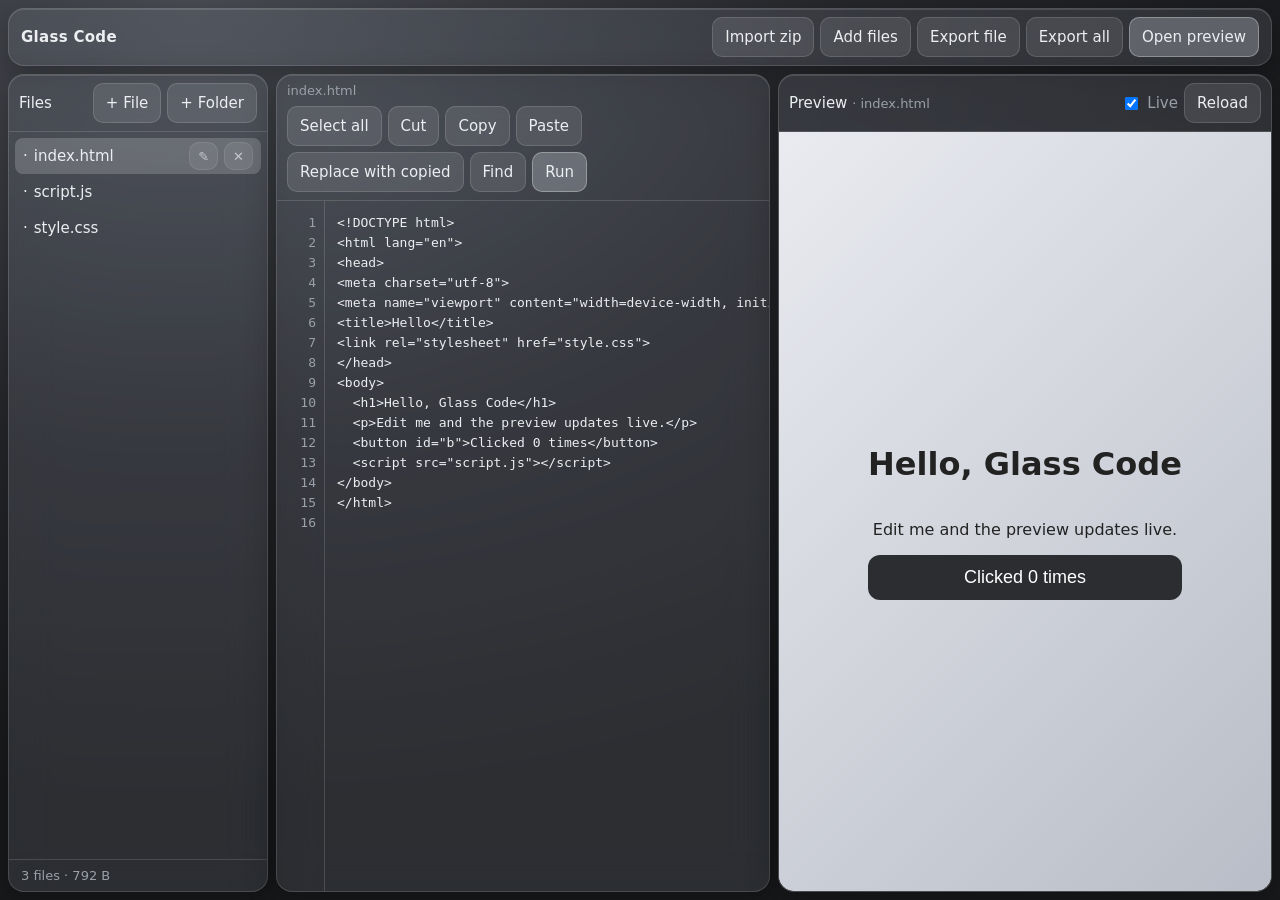
==== index.html @ 8d450a0e "Glass Code: glassmorphic iPad web IDE with zip import/export and live preview Co-authored-by: Perple" ====
<!DOCTYPE html>
<html lang="en">
<head>
<meta charset="utf-8">
<meta name="viewport" content="width=device-width, initial-scale=1, viewport-fit=cover, maximum-scale=1">
<meta name="apple-mobile-web-app-capable" content="yes">
<meta name="mobile-web-app-capable" content="yes">
<meta name="apple-mobile-web-app-status-bar-style" content="black-translucent">
<meta name="theme-color" content="#2b2d31">
<title>Glass Code</title>
<link rel="stylesheet" href="style.css">
</head>
<body>
<div id="app">
  <header class="bar glass">
    <div class="brand">Glass Code</div>
    <div class="tabs" id="tabs">
      <button data-pane="files">Files</button>
      <button data-pane="editor" class="on">Code</button>
      <button data-pane="preview">Preview</button>
    </div>
    <div class="grp">
      <button id="btnImport" title="Import zip">Import zip</button>
      <button id="btnAddFiles">Add files</button>
      <button id="btnExportFile">Export file</button>
      <button id="btnExportAll">Export all</button>
      <button id="btnPopup" class="accent">Open preview</button>
    </div>
  </header>

  <main id="main" data-pane="editor">
    <aside id="files" class="glass pane">
      <div class="phead"><span>Files</span><span class="grp"><button id="btnNewFile">+ File</button><button id="btnNewFolder">+ Folder</button></span></div>
      <div id="tree" role="tree"></div>
      <div id="stats" class="muted"></div>
    </aside>

    <section id="editor" class="glass pane">
      <div class="phead"><span id="curName" class="name">No file</span>
        <span class="grp">
          <button id="btnSelAll">Select all</button>
          <button id="btnCut">Cut</button>
          <button id="btnCopy">Copy</button>
          <button id="btnPaste">Paste</button>
          <button id="btnReplaceClip" title="Replace the whole file with clipboard contents">Replace with copied</button>
          <button id="btnFind">Find</button>
          <button id="btnRun" class="accent">Run</button>
        </span>
      </div>
      <div id="findbar" hidden>
        <input id="findIn" placeholder="Find" autocapitalize="off" autocorrect="off" spellcheck="false">
        <input id="replIn" placeholder="Replace with" autocapitalize="off" autocorrect="off" spellcheck="false">
        <button id="btnReplAll">Replace all</button><button id="btnFindClose">Close</button>
        <span id="findCount" class="muted"></span>
      </div>
      <div id="edwrap">
        <pre id="gutter" aria-hidden="true"></pre>
        <textarea id="code" spellcheck="false" autocapitalize="off" autocorrect="off" autocomplete="off" wrap="off" disabled></textarea>
        <div id="nonText" hidden></div>
      </div>
    </section>

    <section id="preview" class="glass pane">
      <div class="phead"><span>Preview <span id="pvName" class="muted"></span></span>
        <span class="grp"><label class="chk"><input type="checkbox" id="live" checked> Live</label><button id="btnReload">Reload</button></span></div>
      <div id="frames"></div>
    </section>
  </main>
  <div id="progress" class="glass" hidden><div id="pText"></div><div class="pbar"><i id="pFill"></i></div></div>
  <div id="toast" class="glass" hidden></div>
</div>

<div id="menu" class="glass" hidden>
  <button id="mTab">Open in new tab</button>
  <button id="mFull">Open full screen</button>
</div>
<div id="fs" hidden><button id="fsClose" class="glass">Close</button><div id="fsFrame"></div></div>
<input type="file" id="zipIn" accept=".zip,application/zip,application/x-zip-compressed" hidden>
<input type="file" id="fileIn" multiple hidden>

<script src="lib/fflate.min.js"></script>
<script src="app.js"></script>
</body>
</html>
---- style.css ----
:root{--bg:#1d1e21;--glass:rgba(120,124,132,.22);--line:rgba(255,255,255,.14);--tx:#eceef1;--mu:#9aa0a8;--ac:#c9ced6}
*{box-sizing:border-box;-webkit-tap-highlight-color:transparent}
html,body{margin:0;height:100%;background:radial-gradient(1200px 800px at 15% 0%,#4a4d54 0,#26272b 55%,#18191b 100%) fixed;color:var(--tx);font:15px -apple-system,BlinkMacSystemFont,"SF Pro Text",system-ui,sans-serif;overflow:hidden;overscroll-behavior:none}
#app{display:flex;flex-direction:column;height:100vh;height:100dvh;padding:max(8px,env(safe-area-inset-top)) max(8px,env(safe-area-inset-right)) max(8px,env(safe-area-inset-bottom)) max(8px,env(safe-area-inset-left));gap:8px}
.glass{background:var(--glass);border:1px solid var(--line);border-radius:16px;-webkit-backdrop-filter:blur(22px) saturate(140%);backdrop-filter:blur(22px) saturate(140%);box-shadow:0 8px 30px rgba(0,0,0,.3),inset 0 1px 0 rgba(255,255,255,.12)}
.bar{display:flex;align-items:center;gap:10px;padding:8px 12px;flex-wrap:wrap}
.brand{font-weight:600;letter-spacing:.3px}
.grp{display:flex;gap:6px;flex-wrap:wrap;margin-left:auto}
.tabs{display:none;gap:4px}
button{font:inherit;color:var(--tx);background:rgba(255,255,255,.1);border:1px solid var(--line);border-radius:10px;min-height:40px;padding:0 12px;cursor:pointer;touch-action:manipulation;white-space:nowrap}
button:active{background:rgba(255,255,255,.22)}
button.accent,.tabs button.on{background:rgba(220,225,235,.28);border-color:rgba(255,255,255,.3)}
input[type=text],input:not([type]){font-size:16px;color:var(--tx);background:rgba(0,0,0,.25);border:1px solid var(--line);border-radius:10px;padding:0 10px;min-height:40px;min-width:0;flex:1}
main{flex:1;min-height:0;display:grid;grid-template-columns:260px minmax(0,1fr) minmax(0,1fr);gap:8px}
.pane{display:flex;flex-direction:column;min-height:0;min-width:0;overflow:hidden}
.phead{display:flex;align-items:center;gap:8px;padding:8px 10px;border-bottom:1px solid var(--line);flex-wrap:wrap}
.phead .name,.muted{color:var(--mu);font-size:13px}
.name{overflow:hidden;text-overflow:ellipsis;white-space:nowrap;max-width:30%}
#tree{flex:1;overflow:auto;-webkit-overflow-scrolling:touch;padding:6px}
.row{display:flex;align-items:center;gap:6px;min-height:36px;padding:0 8px;border-radius:8px;cursor:pointer;user-select:none;-webkit-user-select:none;white-space:nowrap}
.row.sel{background:rgba(255,255,255,.18)}
.row .nm{flex:1;overflow:hidden;text-overflow:ellipsis}
.row .x{opacity:.7;min-height:28px;padding:0 8px;font-size:13px}
#stats{padding:8px 12px;border-top:1px solid var(--line)}
#findbar{display:flex;gap:6px;padding:8px 10px;border-bottom:1px solid var(--line);align-items:center;flex-wrap:wrap}
#findbar[hidden]{display:none}
#edwrap{flex:1;min-height:0;display:flex;position:relative}
#gutter{margin:0;padding:12px 8px 12px 10px;color:var(--mu);text-align:right;font:13px/20px ui-monospace,SFMono-Regular,Menlo,monospace;overflow:hidden;min-width:48px;border-right:1px solid var(--line);user-select:none;-webkit-user-select:none}
#code{flex:1;min-width:0;resize:none;border:0;outline:0;background:transparent;color:var(--tx);padding:12px;font:13px/20px ui-monospace,SFMono-Regular,Menlo,monospace;tab-size:2;white-space:pre;overflow:auto;-webkit-overflow-scrolling:touch}
#code:disabled{opacity:.4}
#nonText{position:absolute;inset:0;display:flex;align-items:center;justify-content:center;text-align:center;color:var(--mu);padding:20px;background:rgba(0,0,0,.25)}
#nonText[hidden]{display:none}
#frames{flex:1;position:relative;background:#fff;border-radius:0 0 15px 15px;overflow:hidden}
#frames iframe,#fsFrame iframe{position:absolute;inset:0;width:100%;height:100%;border:0;background:#fff;transform:translateZ(0)}
#frames iframe.hide{visibility:hidden}
.chk{display:flex;align-items:center;gap:6px;color:var(--mu)}
#progress{position:fixed;left:50%;top:70px;transform:translateX(-50%);width:min(420px,90vw);padding:14px;z-index:30;background:rgba(60,62,68,.8)}
.pbar{height:6px;background:rgba(255,255,255,.15);border-radius:4px;margin-top:8px;overflow:hidden}
.pbar i{display:block;height:100%;width:0;background:#d6dae1;transition:width .15s}
#toast{position:fixed;left:50%;bottom:calc(20px + env(safe-area-inset-bottom));transform:translateX(-50%);padding:10px 16px;z-index:40;background:rgba(60,62,68,.85)}
[hidden]{display:none!important}
#menu{position:fixed;right:16px;top:64px;z-index:50;display:flex;flex-direction:column;gap:6px;padding:8px;background:rgba(60,62,68,.85)}
#fs{position:fixed;inset:0;z-index:100;background:#000}
#fsFrame{position:absolute;inset:0}
#fsClose{position:absolute;top:max(10px,env(safe-area-inset-top));right:max(10px,env(safe-area-inset-right));z-index:2;background:rgba(60,62,68,.7);opacity:.85}
@media (max-width:1100px){
  .tabs{display:flex}
  .brand{display:none}
  main{grid-template-columns:1fr}
  main>.pane{display:none}
  main[data-pane=files]>#files,main[data-pane=editor]>#editor,main[data-pane=preview]>#preview{display:flex}
}
@media (max-width:760px){.bar .grp button{padding:0 8px;font-size:13px}}
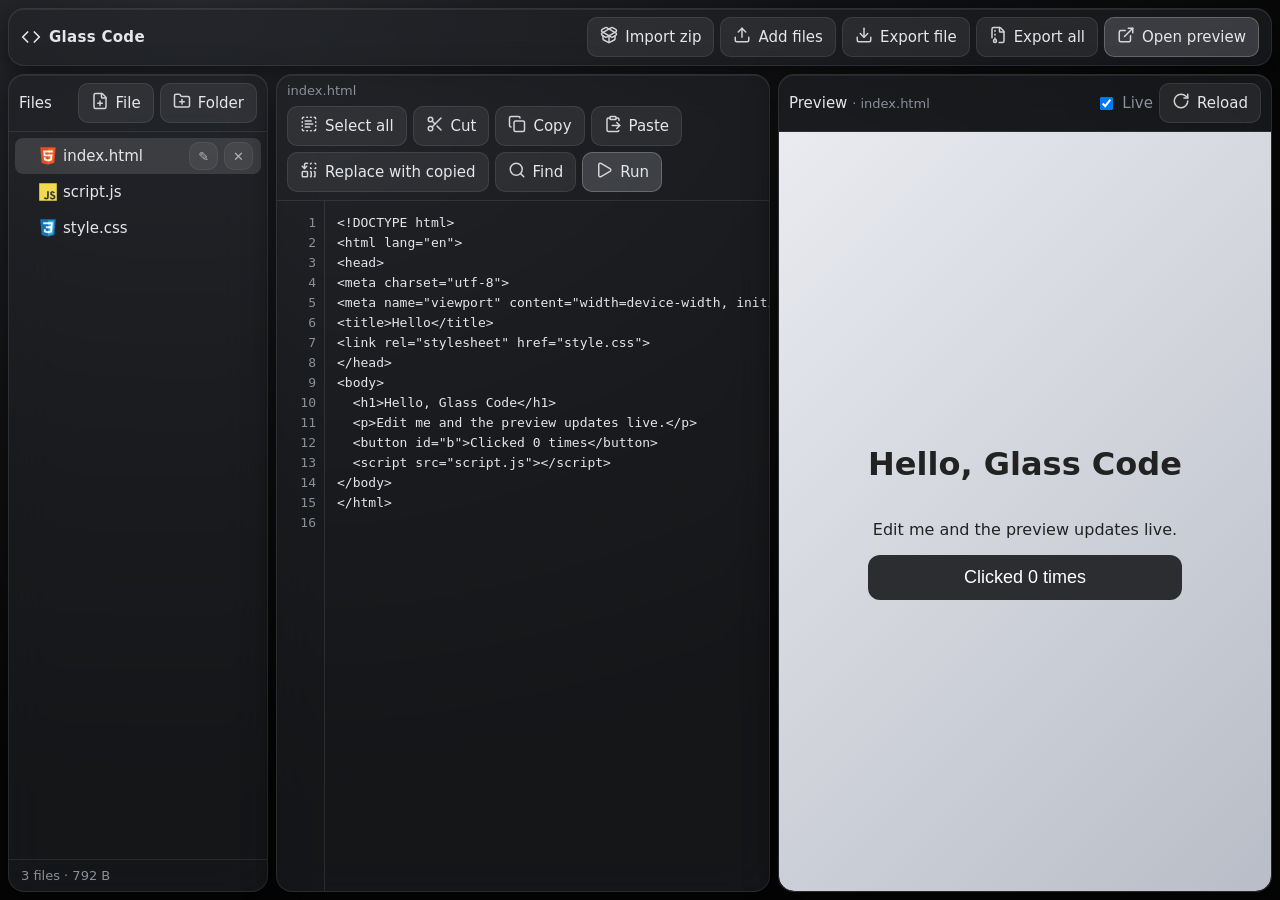
==== commit 9c3d9540: "Darker UI, file-type icons, universal viewers (media, fonts, PDF, 3D models) Co-authored-by: Perplex" ====
--- a/index.html
+++ b/index.html
@@ -13,24 +13,24 @@
 <body>
 <div id="app">
   <header class="bar glass">
-    <div class="brand">Glass Code</div>
+    <div class="brand"><svg viewBox="0 0 24 24" width="20" height="20" fill="none" stroke="currentColor" stroke-width="2" stroke-linecap="round" stroke-linejoin="round"><path d="m16 18 6-6-6-6"/><path d="m8 6-6 6 6 6"/></svg>Glass Code</div>
     <div class="tabs" id="tabs">
       <button data-pane="files">Files</button>
       <button data-pane="editor" class="on">Code</button>
       <button data-pane="preview">Preview</button>
     </div>
     <div class="grp">
-      <button id="btnImport" title="Import zip">Import zip</button>
-      <button id="btnAddFiles">Add files</button>
-      <button id="btnExportFile">Export file</button>
-      <button id="btnExportAll">Export all</button>
-      <button id="btnPopup" class="accent">Open preview</button>
+      <button id="btnImport" title="Import zip"><i data-i="package-open"></i><span class="lb">Import zip</span></button>
+      <button id="btnAddFiles"><i data-i="upload"></i><span class="lb">Add files</span></button>
+      <button id="btnExportFile"><i data-i="download"></i><span class="lb">Export file</span></button>
+      <button id="btnExportAll"><i data-i="file-archive"></i><span class="lb">Export all</span></button>
+      <button id="btnPopup" class="accent"><i data-i="external-link"></i><span class="lb">Open preview</span></button>
     </div>
   </header>
 
   <main id="main" data-pane="editor">
     <aside id="files" class="glass pane">
-      <div class="phead"><span>Files</span><span class="grp"><button id="btnNewFile">+ File</button><button id="btnNewFolder">+ Folder</button></span></div>
+      <div class="phead"><span>Files</span><span class="grp"><button id="btnNewFile"><i data-i="file-plus"></i><span class="lb">File</span></button><button id="btnNewFolder"><i data-i="folder-plus"></i><span class="lb">Folder</span></button></span></div>
       <div id="tree" role="tree"></div>
       <div id="stats" class="muted"></div>
     </aside>
@@ -38,19 +38,19 @@
     <section id="editor" class="glass pane">
       <div class="phead"><span id="curName" class="name">No file</span>
         <span class="grp">
-          <button id="btnSelAll">Select all</button>
-          <button id="btnCut">Cut</button>
-          <button id="btnCopy">Copy</button>
-          <button id="btnPaste">Paste</button>
-          <button id="btnReplaceClip" title="Replace the whole file with clipboard contents">Replace with copied</button>
-          <button id="btnFind">Find</button>
-          <button id="btnRun" class="accent">Run</button>
+          <button id="btnSelAll"><i data-i="text-select"></i><span class="lb">Select all</span></button>
+          <button id="btnCut"><i data-i="scissors"></i><span class="lb">Cut</span></button>
+          <button id="btnCopy"><i data-i="copy"></i><span class="lb">Copy</span></button>
+          <button id="btnPaste"><i data-i="clipboard-paste"></i><span class="lb">Paste</span></button>
+          <button id="btnReplaceClip" title="Replace the whole file with clipboard contents"><i data-i="replace-all"></i><span class="lb">Replace with copied</span></button>
+          <button id="btnFind"><i data-i="search"></i><span class="lb">Find</span></button>
+          <button id="btnRun" class="accent"><i data-i="play"></i><span class="lb">Run</span></button>
         </span>
       </div>
       <div id="findbar" hidden>
         <input id="findIn" placeholder="Find" autocapitalize="off" autocorrect="off" spellcheck="false">
         <input id="replIn" placeholder="Replace with" autocapitalize="off" autocorrect="off" spellcheck="false">
-        <button id="btnReplAll">Replace all</button><button id="btnFindClose">Close</button>
+        <button id="btnReplAll"><i data-i="replace-all"></i><span class="lb">Replace all</span></button><button id="btnFindClose"><i data-i="x"></i><span class="lb">Close</span></button>
         <span id="findCount" class="muted"></span>
       </div>
       <div id="edwrap">
@@ -62,7 +62,7 @@
 
     <section id="preview" class="glass pane">
       <div class="phead"><span>Preview <span id="pvName" class="muted"></span></span>
-        <span class="grp"><label class="chk"><input type="checkbox" id="live" checked> Live</label><button id="btnReload">Reload</button></span></div>
+        <span class="grp"><label class="chk"><input type="checkbox" id="live" checked> Live</label><button id="btnReload"><i data-i="rotate-cw"></i><span class="lb">Reload</span></button></span></div>
       <div id="frames"></div>
     </section>
   </main>
@@ -78,6 +78,7 @@
 <input type="file" id="zipIn" accept=".zip,application/zip,application/x-zip-compressed" hidden>
 <input type="file" id="fileIn" multiple hidden>
 
+<script src="lib/ui-icons.js"></script>
 <script src="lib/fflate.min.js"></script>
 <script src="app.js"></script>
 </body>
--- a/style.css
+++ b/style.css
@@ -1,16 +1,16 @@
-:root{--bg:#1d1e21;--glass:rgba(120,124,132,.22);--line:rgba(255,255,255,.14);--tx:#eceef1;--mu:#9aa0a8;--ac:#c9ced6}
+:root{--bg:#09090a;--glass:rgba(34,35,39,.58);--line:rgba(255,255,255,.09);--tx:#e4e6ea;--mu:#8a8f98;--ac:#c9ced6}
 *{box-sizing:border-box;-webkit-tap-highlight-color:transparent}
-html,body{margin:0;height:100%;background:radial-gradient(1200px 800px at 15% 0%,#4a4d54 0,#26272b 55%,#18191b 100%) fixed;color:var(--tx);font:15px -apple-system,BlinkMacSystemFont,"SF Pro Text",system-ui,sans-serif;overflow:hidden;overscroll-behavior:none}
+html,body{margin:0;height:100%;background:radial-gradient(1200px 800px at 15% 0%,#2a2c31 0,#121214 55%,#050506 100%) fixed;color:var(--tx);font:15px -apple-system,BlinkMacSystemFont,"SF Pro Text",system-ui,sans-serif;overflow:hidden;overscroll-behavior:none}
 #app{display:flex;flex-direction:column;height:100vh;height:100dvh;padding:max(8px,env(safe-area-inset-top)) max(8px,env(safe-area-inset-right)) max(8px,env(safe-area-inset-bottom)) max(8px,env(safe-area-inset-left));gap:8px}
-.glass{background:var(--glass);border:1px solid var(--line);border-radius:16px;-webkit-backdrop-filter:blur(22px) saturate(140%);backdrop-filter:blur(22px) saturate(140%);box-shadow:0 8px 30px rgba(0,0,0,.3),inset 0 1px 0 rgba(255,255,255,.12)}
+.glass{background:var(--glass);border:1px solid var(--line);border-radius:16px;-webkit-backdrop-filter:blur(22px) saturate(140%);backdrop-filter:blur(22px) saturate(140%);box-shadow:0 8px 30px rgba(0,0,0,.55),inset 0 1px 0 rgba(255,255,255,.07)}
 .bar{display:flex;align-items:center;gap:10px;padding:8px 12px;flex-wrap:wrap}
 .brand{font-weight:600;letter-spacing:.3px}
 .grp{display:flex;gap:6px;flex-wrap:wrap;margin-left:auto}
 .tabs{display:none;gap:4px}
-button{font:inherit;color:var(--tx);background:rgba(255,255,255,.1);border:1px solid var(--line);border-radius:10px;min-height:40px;padding:0 12px;cursor:pointer;touch-action:manipulation;white-space:nowrap}
-button:active{background:rgba(255,255,255,.22)}
-button.accent,.tabs button.on{background:rgba(220,225,235,.28);border-color:rgba(255,255,255,.3)}
-input[type=text],input:not([type]){font-size:16px;color:var(--tx);background:rgba(0,0,0,.25);border:1px solid var(--line);border-radius:10px;padding:0 10px;min-height:40px;min-width:0;flex:1}
+button{font:inherit;color:var(--tx);background:rgba(255,255,255,.07);border:1px solid var(--line);border-radius:10px;min-height:40px;padding:0 12px;display:inline-flex;align-items:center;gap:7px;cursor:pointer;touch-action:manipulation;white-space:nowrap}
+button:active{background:rgba(255,255,255,.18)}button svg{flex:none;opacity:.9}
+button.accent,.tabs button.on{background:rgba(200,206,218,.2);border-color:rgba(255,255,255,.22)}
+input[type=text],input:not([type]){font-size:16px;color:var(--tx);background:rgba(0,0,0,.45);border:1px solid var(--line);border-radius:10px;padding:0 10px;min-height:40px;min-width:0;flex:1}
 main{flex:1;min-height:0;display:grid;grid-template-columns:260px minmax(0,1fr) minmax(0,1fr);gap:8px}
 .pane{display:flex;flex-direction:column;min-height:0;min-width:0;overflow:hidden}
 .phead{display:flex;align-items:center;gap:8px;padding:8px 10px;border-bottom:1px solid var(--line);flex-wrap:wrap}
@@ -18,7 +18,7 @@
 .name{overflow:hidden;text-overflow:ellipsis;white-space:nowrap;max-width:30%}
 #tree{flex:1;overflow:auto;-webkit-overflow-scrolling:touch;padding:6px}
 .row{display:flex;align-items:center;gap:6px;min-height:36px;padding:0 8px;border-radius:8px;cursor:pointer;user-select:none;-webkit-user-select:none;white-space:nowrap}
-.row.sel{background:rgba(255,255,255,.18)}
+.row.sel{background:rgba(255,255,255,.12)}.row .ar{width:12px;color:var(--mu);font-size:11px;flex:none}.row .ic{display:flex;width:18px;height:18px;flex:none}.row .ic img{display:block}.brand{display:flex;align-items:center;gap:8px}
 .row .nm{flex:1;overflow:hidden;text-overflow:ellipsis}
 .row .x{opacity:.7;min-height:28px;padding:0 8px;font-size:13px}
 #stats{padding:8px 12px;border-top:1px solid var(--line)}
@@ -26,23 +26,23 @@
 #findbar[hidden]{display:none}
 #edwrap{flex:1;min-height:0;display:flex;position:relative}
 #gutter{margin:0;padding:12px 8px 12px 10px;color:var(--mu);text-align:right;font:13px/20px ui-monospace,SFMono-Regular,Menlo,monospace;overflow:hidden;min-width:48px;border-right:1px solid var(--line);user-select:none;-webkit-user-select:none}
-#code{flex:1;min-width:0;resize:none;border:0;outline:0;background:transparent;color:var(--tx);padding:12px;font:13px/20px ui-monospace,SFMono-Regular,Menlo,monospace;tab-size:2;white-space:pre;overflow:auto;-webkit-overflow-scrolling:touch}
+#code{caret-color:#fff;flex:1;min-width:0;resize:none;border:0;outline:0;background:transparent;color:var(--tx);padding:12px;font:13px/20px ui-monospace,SFMono-Regular,Menlo,monospace;tab-size:2;white-space:pre;overflow:auto;-webkit-overflow-scrolling:touch}
 #code:disabled{opacity:.4}
-#nonText{position:absolute;inset:0;display:flex;align-items:center;justify-content:center;text-align:center;color:var(--mu);padding:20px;background:rgba(0,0,0,.25)}
+#nonText{position:absolute;inset:0;background:#0b0b0d}#nonText iframe{width:100%;height:100%;border:0;display:block}
 #nonText[hidden]{display:none}
-#frames{flex:1;position:relative;background:#fff;border-radius:0 0 15px 15px;overflow:hidden}
+#frames{flex:1;position:relative;background:#0b0b0d;border-radius:0 0 15px 15px;overflow:hidden}
 #frames iframe,#fsFrame iframe{position:absolute;inset:0;width:100%;height:100%;border:0;background:#fff;transform:translateZ(0)}
 #frames iframe.hide{visibility:hidden}
 .chk{display:flex;align-items:center;gap:6px;color:var(--mu)}
-#progress{position:fixed;left:50%;top:70px;transform:translateX(-50%);width:min(420px,90vw);padding:14px;z-index:30;background:rgba(60,62,68,.8)}
+#progress{position:fixed;left:50%;top:70px;transform:translateX(-50%);width:min(420px,90vw);padding:14px;z-index:30;background:rgba(24,25,28,.92)}
 .pbar{height:6px;background:rgba(255,255,255,.15);border-radius:4px;margin-top:8px;overflow:hidden}
 .pbar i{display:block;height:100%;width:0;background:#d6dae1;transition:width .15s}
-#toast{position:fixed;left:50%;bottom:calc(20px + env(safe-area-inset-bottom));transform:translateX(-50%);padding:10px 16px;z-index:40;background:rgba(60,62,68,.85)}
+#toast{position:fixed;left:50%;bottom:calc(20px + env(safe-area-inset-bottom));transform:translateX(-50%);padding:10px 16px;z-index:40;background:rgba(24,25,28,.92)}
 [hidden]{display:none!important}
-#menu{position:fixed;right:16px;top:64px;z-index:50;display:flex;flex-direction:column;gap:6px;padding:8px;background:rgba(60,62,68,.85)}
+#menu{position:fixed;right:16px;top:64px;z-index:50;display:flex;flex-direction:column;gap:6px;padding:8px;background:rgba(24,25,28,.92)}
 #fs{position:fixed;inset:0;z-index:100;background:#000}
 #fsFrame{position:absolute;inset:0}
-#fsClose{position:absolute;top:max(10px,env(safe-area-inset-top));right:max(10px,env(safe-area-inset-right));z-index:2;background:rgba(60,62,68,.7);opacity:.85}
+#fsClose{position:absolute;top:max(10px,env(safe-area-inset-top));right:max(10px,env(safe-area-inset-right));z-index:2;background:rgba(24,25,28,.8);opacity:.85}
 @media (max-width:1100px){
   .tabs{display:flex}
   .brand{display:none}
@@ -50,4 +50,6 @@
   main>.pane{display:none}
   main[data-pane=files]>#files,main[data-pane=editor]>#editor,main[data-pane=preview]>#preview{display:flex}
 }
-@media (max-width:760px){.bar .grp button{padding:0 8px;font-size:13px}}
+@media (max-width:1000px){.bar .grp .lb{display:none}.bar .grp button{padding:0 11px}}
+@media (max-width:760px){#editor .phead .grp .lb{display:none}}
+.row .ic img.dk{filter:invert(.85)}
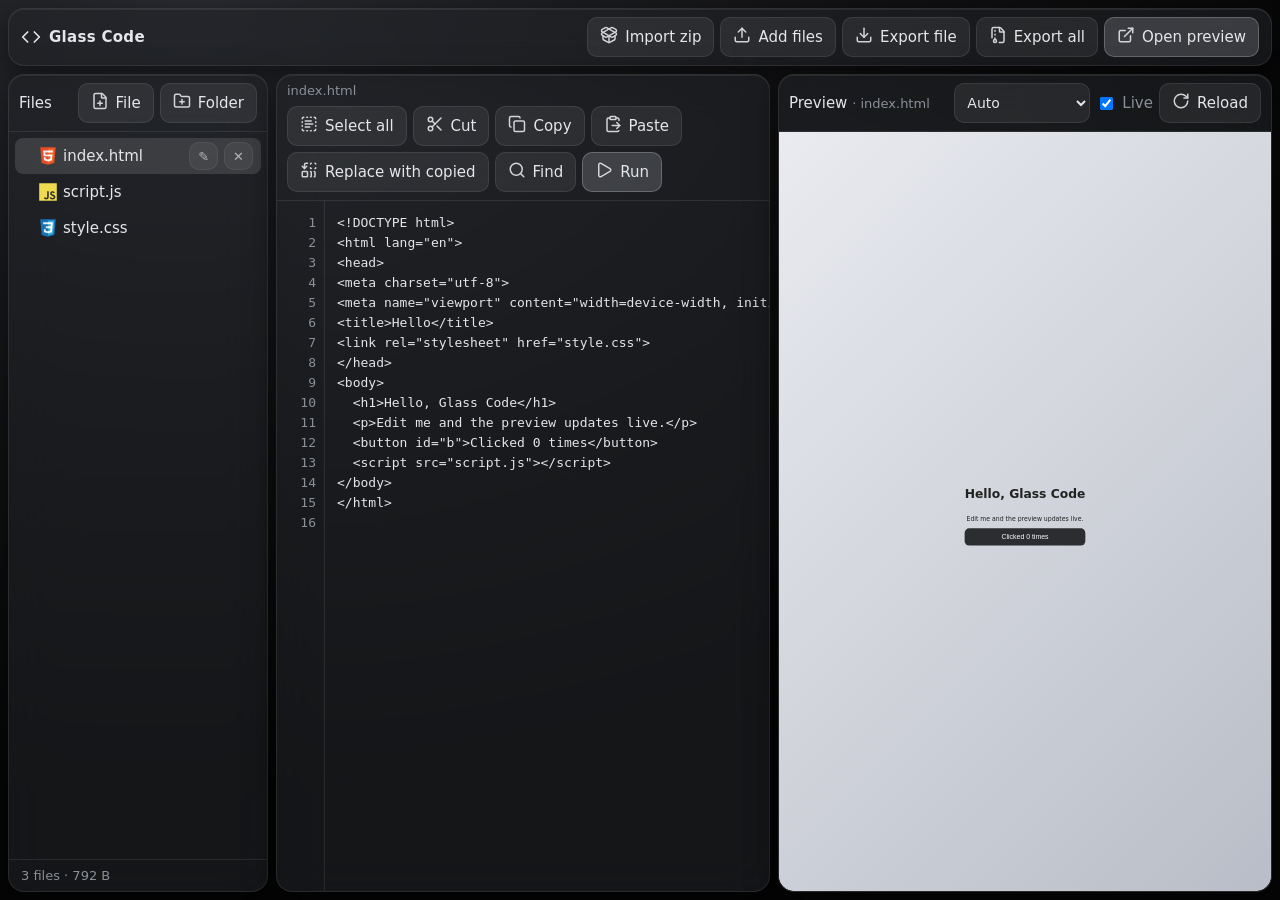
==== commit 3fae895e: "Serve previews through a service worker at real URLs; add preview width selector Co-authored-by: Per" ====
--- a/index.html
+++ b/index.html
@@ -62,7 +62,7 @@
 
     <section id="preview" class="glass pane">
       <div class="phead"><span>Preview <span id="pvName" class="muted"></span></span>
-        <span class="grp"><label class="chk"><input type="checkbox" id="live" checked> Live</label><button id="btnReload"><i data-i="rotate-cw"></i><span class="lb">Reload</span></button></span></div>
+        <span class="grp"><select id="pvWidth" title="Preview width"><option value="auto">Auto</option><option value="1280">Desktop 1280</option><option value="1024">Laptop 1024</option><option value="820">Tablet 820</option><option value="390">Phone 390</option><option value="0">Fit pane</option></select><label class="chk"><input type="checkbox" id="live" checked> Live</label><button id="btnReload"><i data-i="rotate-cw"></i><span class="lb">Reload</span></button></span></div>
       <div id="frames"></div>
     </section>
   </main>
--- a/style.css
+++ b/style.css
@@ -53,3 +53,5 @@
 @media (max-width:1000px){.bar .grp .lb{display:none}.bar .grp button{padding:0 11px}}
 @media (max-width:760px){#editor .phead .grp .lb{display:none}}
 .row .ic img.dk{filter:invert(.85)}
+select{font:inherit;font-size:14px;color:var(--tx);background:rgba(255,255,255,.07);border:1px solid var(--line);border-radius:10px;min-height:40px;padding:0 8px}
+#frames iframe{right:auto;bottom:auto}
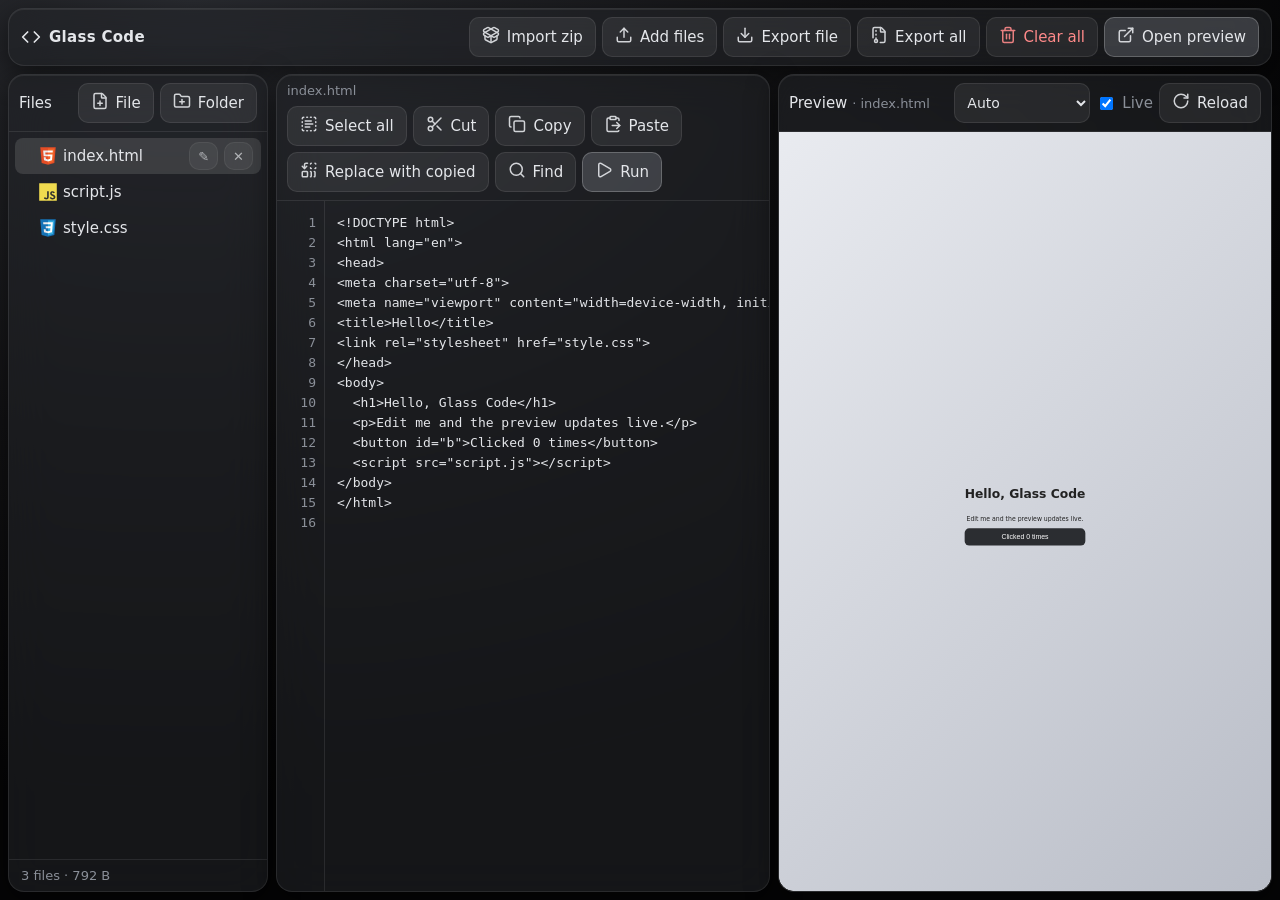
==== commit fe90adc9: "Fix assets under strict referrer policies and /repo-name/ paths; add Clear all button Co-authored-by" ====
--- a/index.html
+++ b/index.html
@@ -24,6 +24,7 @@
       <button id="btnAddFiles"><i data-i="upload"></i><span class="lb">Add files</span></button>
       <button id="btnExportFile"><i data-i="download"></i><span class="lb">Export file</span></button>
       <button id="btnExportAll"><i data-i="file-archive"></i><span class="lb">Export all</span></button>
+      <button id="btnClear" class="danger" title="Delete every file and clear the workspace"><i data-i="trash-2"></i><span class="lb">Clear all</span></button>
       <button id="btnPopup" class="accent"><i data-i="external-link"></i><span class="lb">Open preview</span></button>
     </div>
   </header>
--- a/style.css
+++ b/style.css
@@ -55,3 +55,4 @@
 .row .ic img.dk{filter:invert(.85)}
 select{font:inherit;font-size:14px;color:var(--tx);background:rgba(255,255,255,.07);border:1px solid var(--line);border-radius:10px;min-height:40px;padding:0 8px}
 #frames iframe{right:auto;bottom:auto}
+button.danger{color:#ff8a8a}
